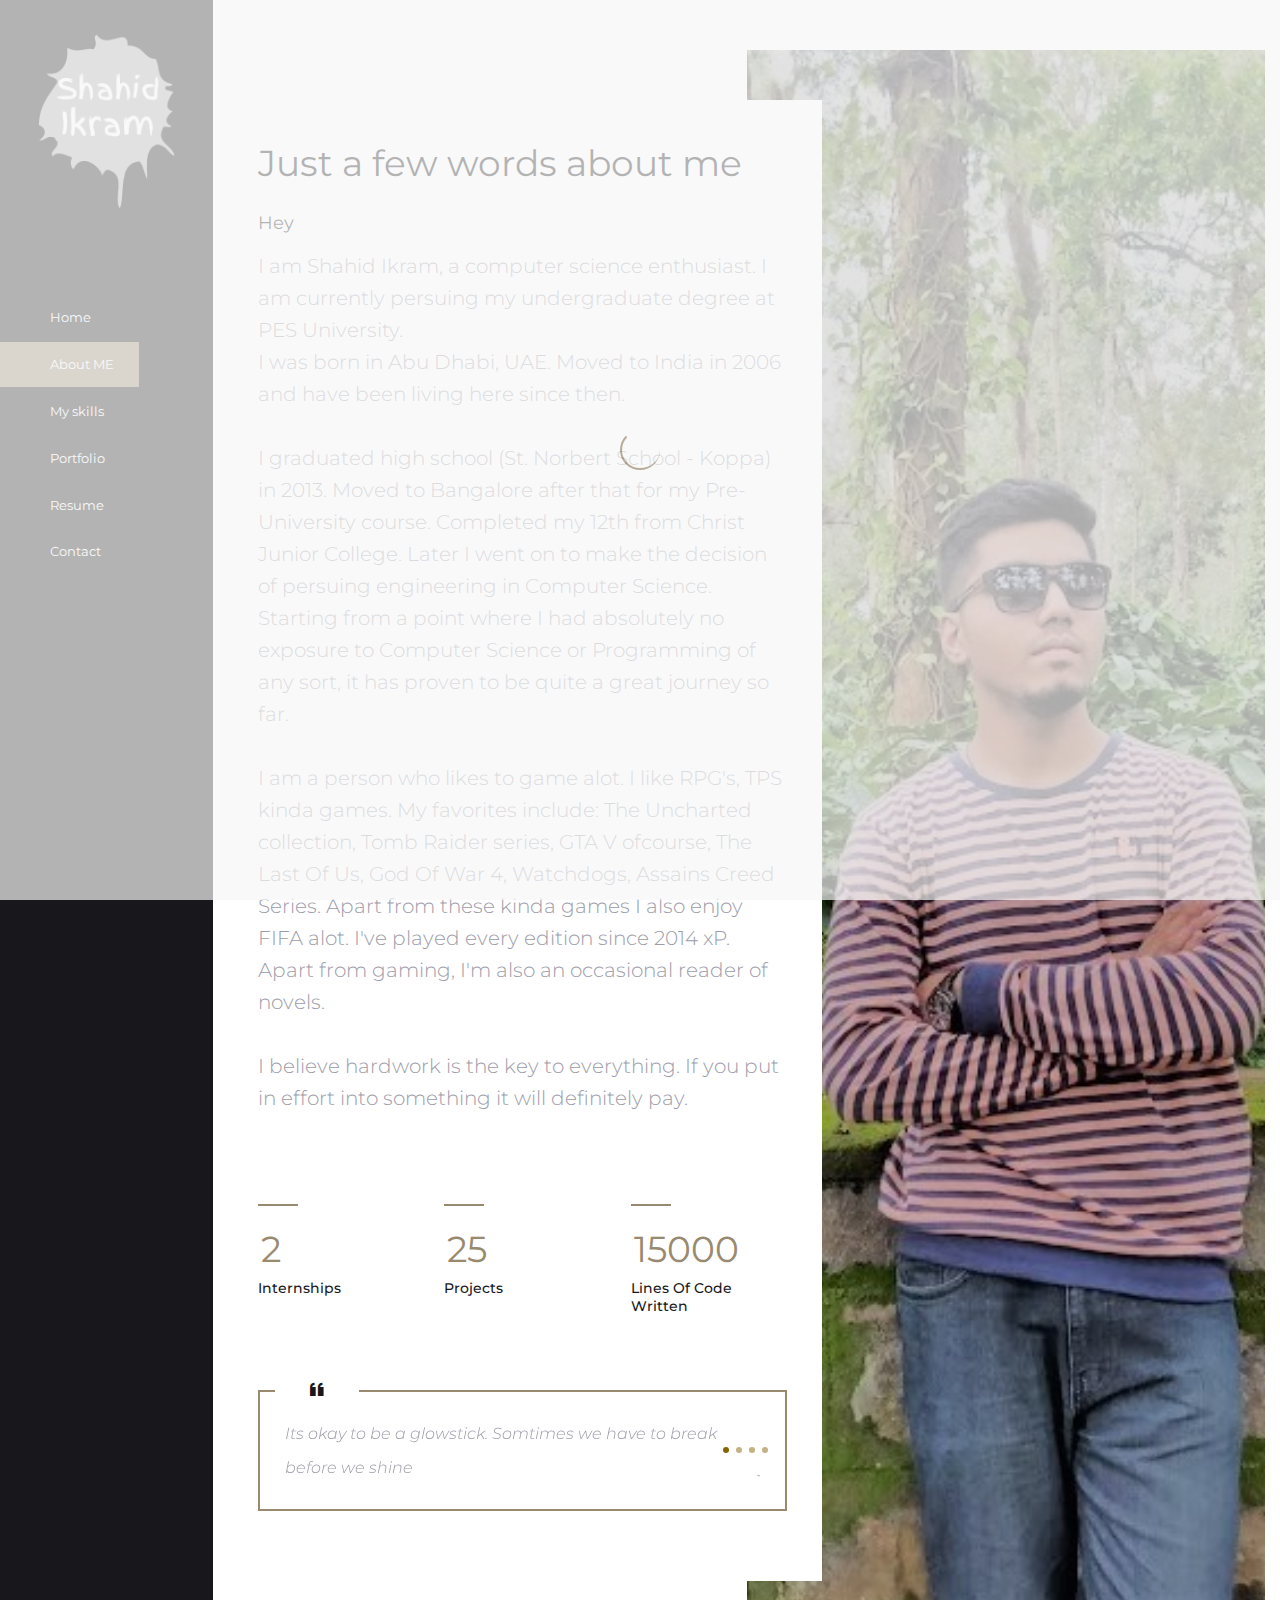
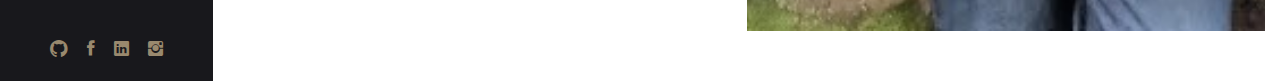
==== about.html @ 537a80cb "First Commit" ====
<!DOCTYPE html>
<html lang="en">
<head>
    <!-- ========== Meta Tags ========== -->
    <meta charset="UTF-8">
    <meta name="description" content="Cocoon -Portfolio">
    <meta name="keywords" content="Cocoon , Portfolio">
    <meta name="author" content="Pharaohlab">
    <meta name="viewport" content="width=device-width, initial-scale=1, maximum-scale=1">
    <!-- ========== Title ========== -->
    <title>Shahid Ikram</title>
    <!-- ========== Favicon Ico ========== -->
    <!--<link rel="icon" href="fav.ico">-->
    <!-- ========== STYLESHEETS ========== -->
    <!-- Bootstrap CSS -->
    <link href="assets/css/bootstrap.min.css" rel="stylesheet">
    <!-- Fonts Icon CSS -->
    <link href="assets/css/font-awesome.min.css" rel="stylesheet">
    <link href="assets/css/et-line.css" rel="stylesheet">
    <link href="assets/css/ionicons.min.css" rel="stylesheet">
    <!-- Carousel CSS -->
    <link href="assets/css/slick.css" rel="stylesheet">
    <!-- Magnific-popup -->
    <link rel="stylesheet" href="assets/css/magnific-popup.css">
    <!-- Animate CSS -->
    <link rel="stylesheet" href="assets/css/animate.min.css">
    <!-- Custom styles for this template -->
    <link href="assets/css/main.css" rel="stylesheet">
</head>
<body>
<div class="loader">
    <div class="loader-outter"></div>
    <div class="loader-inner"></div>
</div>

<div class="body-container container-fluid">
    <a class="menu-btn" href="javascript:void(0)">
        <i class="ion ion-grid"></i>
    </a>
    <div class="row justify-content-center">
        <!--=================== side menu ====================-->
        <div class="col-lg-2 col-md-3 col-12 menu_block">

            <!--logo -->
            <div class="logo_box">
                <a href="#">
                    <img src="assets/img/logo.png" alt="SI">
                </a>
            </div>
            <!--logo end-->

            <!--main menu -->
            <div class="side_menu_section">
                <ul class="menu_nav">
                    <li >
                        <a href="index.html">
                            Home
                        </a>
                    </li>
                    <li class="active">
                        <a href="about.html">
                            About ME
                        </a>
                    </li>
                    <li>
                        <a href="services.html">
                            My skills
                        </a>
                    </li>
                    <li>
                        <a href="portfolio.html">
                            Portfolio
                        </a>
                    </li>
                    <li>
                        <a href="https://drive.google.com/file/d/1z1bZYehOXMfWybAxzA38wKYSGhAapthY/view">
                            Resume
                        </a>
                    </li>
                    <li>
                        <a href="contact.html">
                            Contact
                        </a>
                    </li>
                </ul>
            </div>
            <!--main menu end -->

            <!--filter menu -->
            <!-- 
            <div class="side_menu_section">
                <h4 class="side_title">filter by:</h4>
                <ul  id="filtr-container"  class="filter_nav">
                    <li  data-filter="*" class="active"><a href="javascript:void(0)" >all</a></li>
                    <li data-filter=".branding"> <a href="javascript:void(0)">branding</a></li>
                    <li data-filter=".design"><a href="javascript:void(0)">design</a></li>
                    <li data-filter=".photography"><a href="javascript:void(0)">photography</a></li>
                    <li data-filter=".architecture"><a href="javascript:void(0)">architecture</a></li>
                </ul>
            </div>
             -->
            <!--filter menu end -->


            
            <div class="side_menu_bottom">
                <div class="side_menu_bottom_inner">
                    <ul class="social_menu">
                        <li>
                            <a href="https://github.com/shahidikram0701"> <i class="ion ion-social-github"></i> </a>
                        </li>
                        <li>
                            <a href="https://www.facebook.com/shahid.ikram.315"> <i class="ion ion-social-facebook"></i> </a>
                        </li>
                        <li>
                            <a href="https://www.linkedin.com/in/shahid-ikram-24aa9b131/"> <i class="ion ion-social-linkedin"></i> </a>
                        </li>
                        <li>
                            <a href="https://www.instagram.com/badshah_id/?hl=en"> <i class="ion ion-social-instagram"></i> </a>
                        </li>
                    </ul>
                </div>
            </div>
            

        </div>
        <!--=================== side menu end====================-->

        <!--=================== content body ====================-->
        <div class="col-lg-10 col-md-9 col-12 body_block  align-content-center">
            <div>
                <div class="img_card">
                    <div class="row justify-content-center">
                        <div class="col-md-6 col-7 content_section">
                            <div class="content_box">
                                <div class="content_box_inner">
                                    <div>
                                        <h3>
                                            Just a few words about me
                                        </h3>
                                        <p>
                                            <h4>Hey</h4>
                                            I am Shahid Ikram, a computer science enthusiast. I am currently persuing my undergraduate degree at PES University. <br/>
                                            I was born in Abu Dhabi, UAE. Moved to India in 2006 and have been living here since then.<br/><br/>
                                            I graduated high school (St. Norbert School - Koppa) in 2013. Moved to Bangalore after that for my Pre-University course. Completed my 12th from Christ Junior College. Later I went on to make the decision of persuing engineering in Computer Science. Starting from a point where I had absolutely no exposure to Computer Science or Programming of any sort, it has proven to be quite a great journey so far. <br/><br/>
                                            I am a person who likes to game alot. I like RPG's, TPS kinda games. My favorites include: The Uncharted collection, Tomb Raider series, GTA V ofcourse, The Last Of Us, God Of War 4, Watchdogs, Assains Creed Series.
                                            Apart from these kinda games I also enjoy FIFA alot. I've played every edition since 2014 xP.<br/>
                                            Apart from gaming, I'm also an occasional reader of novels.<br/>  
                                            <br/>
                                            I believe hardwork is the key to everything. If you put in effort into something it will definitely pay. 
                                            <br/> 
                                        </p>
                                        <!--=================== counter start====================-->
                                        <div class="pt50">
                                            <div class="row justify-content-center">
                                                <div class="col-12 col-md-4">
                                                    <div class="counter_box">
                                                        <div class="divider"></div>
                                                        <span class="counter">2</span>
                                                        <h5>Internships</h5>
                                                    </div>
                                                </div>
                                                <div class="col-12 col-md-4">
                                                    <div class="counter_box">
                                                        <div class="divider"></div>
                                                        <span class="counter">25</span>
                                                        <h5>Projects</h5>
                                                    </div>
                                                </div>
                                                <div class="col-12 col-md-4">
                                                    <div class="counter_box">
                                                        <div class="divider"></div>
                                                        <span class="counter">15000</span>
                                                        <h5>Lines of code written</h5>
                                                    </div>
                                                </div>
                                            </div>
                                        </div>
                                        <!--=================== counter end====================-->
                                    </div>
                                    <!--===================testimonial start====================-->
                                    <div class="testimonial_carousel mt50">

                                        <div class="testimonial_box">
                                            <p>
                                                Its okay to be a glowstick. Somtimes we have to break before we shine
                                            </p>
                                            <!-- 
                                            <div class="testimonial_author">
                                                <img src="assets/img/user.png" alt="author">
                                                <h5>maria smith</h5>
                                                <p>project manager <span>company</span></p>
                                            </div>
                                             -->
                                        </div>

                                        <div class="testimonial_box">
                                            <p>
                                                The GREATEST pleasure in LIFE is doing what people say you CANNOT do.
                                            </p>
                                            <!-- 
                                            <div class="testimonial_author">
                                                <img src="assets/img/user.png" alt="author">
                                                <h5>maria smith</h5>
                                                <p>project manager <span>company</span></p>
                                            </div>
                                             -->
                                        </div>

                                        <div class="testimonial_box">
                                            <p>
                                                The best way to PREDICT the future is to CREATE it.
                                            </p>
                                            <!-- 
                                            <div class="testimonial_author">
                                                <img src="assets/img/user.png" alt="author">
                                                <h5>maria smith</h5>
                                                <p>project manager <span>company</span></p>
                                            </div>
                                             -->
                                        </div>

                                        <div class="testimonial_box">
                                            <p>
                                                One of the greatest challenges in life is being yourself in a world that is trying to make you like everyone else.
                                            </p>
                                            <!-- 
                                            <div class="testimonial_author">
                                                <img src="assets/img/user.png" alt="author">
                                                <h5>maria smith</h5>
                                                <p>project manager <span>company</span></p>
                                            </div>
                                            -->
                                        </div>
                                    </div>
                                    <!--===================testimonial end====================-->
                                </div>
                            </div>
                        </div>
                        <div class="col-md-6 col-5 img_section" style="background-image: url('assets/img/bg/about.jpg');"></div>
                    </div>
                </div>
            </div>
        </div>
        <!--=================== content body end ====================-->
    </div>
</div>

<!-- jquery -->
<script src="assets/js/jquery.min.js"></script>
<!-- bootstrap -->
<script src="assets/js/popper.js"></script>
<script src="assets/js/bootstrap.min.js"></script>
<script src="assets/js/waypoints.min.js"></script>
<!--slick carousel -->
<script src="assets/js/slick.min.js"></script>
<!--Portfolio Filter-->
<script src="assets/js/imgloaded.js"></script>
<script src="assets/js/isotope.js"></script>
<!-- Magnific-popup -->
<script src="assets/js/jquery.magnific-popup.min.js"></script>
<!--Counter-->
<script src="assets/js/jquery.counterup.min.js"></script>
<!-- WOW JS -->
<script src="assets/js/wow.min.js"></script>
<!-- Custom js -->
<script src="assets/js/main.js"></script>
</body>
</html>
---- assets/css/et-line.css ----
@font-face{font-family:et-line;src:url(../fonts/et-line.eot);src:url(../fonts/et-line.eot?#iefix) format('embedded-opentype'),url(../fonts/et-line.woff) format('woff'),url(../fonts/et-line.ttf) format('truetype'),url(../fonts/et-line.svg#et-line) format('svg');font-weight:400;font-style:normal}[data-icon]:before{font-family:et-line;content:attr(data-icon);speak:none;font-weight:400;font-variant:normal;text-transform:none;line-height:1;-webkit-font-smoothing:antialiased;-moz-osx-font-smoothing:grayscale;display:inline-block}.icon-adjustments,.icon-alarmclock,.icon-anchor,.icon-aperture,.icon-attachment,.icon-bargraph,.icon-basket,.icon-beaker,.icon-bike,.icon-book-open,.icon-briefcase,.icon-browser,.icon-calendar,.icon-camera,.icon-caution,.icon-chat,.icon-circle-compass,.icon-clipboard,.icon-clock,.icon-cloud,.icon-compass,.icon-desktop,.icon-dial,.icon-document,.icon-documents,.icon-download,.icon-dribbble,.icon-edit,.icon-envelope,.icon-expand,.icon-facebook,.icon-flag,.icon-focus,.icon-gears,.icon-genius,.icon-gift,.icon-global,.icon-globe,.icon-googleplus,.icon-grid,.icon-happy,.icon-hazardous,.icon-heart,.icon-hotairballoon,.icon-hourglass,.icon-key,.icon-laptop,.icon-layers,.icon-lifesaver,.icon-lightbulb,.icon-linegraph,.icon-linkedin,.icon-lock,.icon-magnifying-glass,.icon-map,.icon-map-pin,.icon-megaphone,.icon-mic,.icon-mobile,.icon-newspaper,.icon-notebook,.icon-paintbrush,.icon-paperclip,.icon-pencil,.icon-phone,.icon-picture,.icon-pictures,.icon-piechart,.icon-presentation,.icon-pricetags,.icon-printer,.icon-profile-female,.icon-profile-male,.icon-puzzle,.icon-quote,.icon-recycle,.icon-refresh,.icon-ribbon,.icon-rss,.icon-sad,.icon-scissors,.icon-scope,.icon-search,.icon-shield,.icon-speedometer,.icon-strategy,.icon-streetsign,.icon-tablet,.icon-target,.icon-telescope,.icon-toolbox,.icon-tools,.icon-tools-2,.icon-trophy,.icon-tumblr,.icon-twitter,.icon-upload,.icon-video,.icon-wallet,.icon-wine{font-family:et-line;speak:none;font-style:normal;font-weight:400;font-variant:normal;text-transform:none;line-height:1;-webkit-font-smoothing:antialiased;-moz-osx-font-smoothing:grayscale;display:inline-block}.icon-mobile:before{content:"\e000"}.icon-laptop:before{content:"\e001"}.icon-desktop:before{content:"\e002"}.icon-tablet:before{content:"\e003"}.icon-phone:before{content:"\e004"}.icon-document:before{content:"\e005"}.icon-documents:before{content:"\e006"}.icon-search:before{content:"\e007"}.icon-clipboard:before{content:"\e008"}.icon-newspaper:before{content:"\e009"}.icon-notebook:before{content:"\e00a"}.icon-book-open:before{content:"\e00b"}.icon-browser:before{content:"\e00c"}.icon-calendar:before{content:"\e00d"}.icon-presentation:before{content:"\e00e"}.icon-picture:before{content:"\e00f"}.icon-pictures:before{content:"\e010"}.icon-video:before{content:"\e011"}.icon-camera:before{content:"\e012"}.icon-printer:before{content:"\e013"}.icon-toolbox:before{content:"\e014"}.icon-briefcase:before{content:"\e015"}.icon-wallet:before{content:"\e016"}.icon-gift:before{content:"\e017"}.icon-bargraph:before{content:"\e018"}.icon-grid:before{content:"\e019"}.icon-expand:before{content:"\e01a"}.icon-focus:before{content:"\e01b"}.icon-edit:before{content:"\e01c"}.icon-adjustments:before{content:"\e01d"}.icon-ribbon:before{content:"\e01e"}.icon-hourglass:before{content:"\e01f"}.icon-lock:before{content:"\e020"}.icon-megaphone:before{content:"\e021"}.icon-shield:before{content:"\e022"}.icon-trophy:before{content:"\e023"}.icon-flag:before{content:"\e024"}.icon-map:before{content:"\e025"}.icon-puzzle:before{content:"\e026"}.icon-basket:before{content:"\e027"}.icon-envelope:before{content:"\e028"}.icon-streetsign:before{content:"\e029"}.icon-telescope:before{content:"\e02a"}.icon-gears:before{content:"\e02b"}.icon-key:before{content:"\e02c"}.icon-paperclip:before{content:"\e02d"}.icon-attachment:before{content:"\e02e"}.icon-pricetags:before{content:"\e02f"}.icon-lightbulb:before{content:"\e030"}.icon-layers:before{content:"\e031"}.icon-pencil:before{content:"\e032"}.icon-tools:before{content:"\e033"}.icon-tools-2:before{content:"\e034"}.icon-scissors:before{content:"\e035"}.icon-paintbrush:before{content:"\e036"}.icon-magnifying-glass:before{content:"\e037"}.icon-circle-compass:before{content:"\e038"}.icon-linegraph:before{content:"\e039"}.icon-mic:before{content:"\e03a"}.icon-strategy:before{content:"\e03b"}.icon-beaker:before{content:"\e03c"}.icon-caution:before{content:"\e03d"}.icon-recycle:before{content:"\e03e"}.icon-anchor:before{content:"\e03f"}.icon-profile-male:before{content:"\e040"}.icon-profile-female:before{content:"\e041"}.icon-bike:before{content:"\e042"}.icon-wine:before{content:"\e043"}.icon-hotairballoon:before{content:"\e044"}.icon-globe:before{content:"\e045"}.icon-genius:before{content:"\e046"}.icon-map-pin:before{content:"\e047"}.icon-dial:before{content:"\e048"}.icon-chat:before{content:"\e049"}.icon-heart:before{content:"\e04a"}.icon-cloud:before{content:"\e04b"}.icon-upload:before{content:"\e04c"}.icon-download:before{content:"\e04d"}.icon-target:before{content:"\e04e"}.icon-hazardous:before{content:"\e04f"}.icon-piechart:before{content:"\e050"}.icon-speedometer:before{content:"\e051"}.icon-global:before{content:"\e052"}.icon-compass:before{content:"\e053"}.icon-lifesaver:before{content:"\e054"}.icon-clock:before{content:"\e055"}.icon-aperture:before{content:"\e056"}.icon-quote:before{content:"\e057"}.icon-scope:before{content:"\e058"}.icon-alarmclock:before{content:"\e059"}.icon-refresh:before{content:"\e05a"}.icon-happy:before{content:"\e05b"}.icon-sad:before{content:"\e05c"}.icon-facebook:before{content:"\e05d"}.icon-twitter:before{content:"\e05e"}.icon-googleplus:before{content:"\e05f"}.icon-rss:before{content:"\e060"}.icon-tumblr:before{content:"\e061"}.icon-linkedin:before{content:"\e062"}.icon-dribbble:before{content:"\e063"}
---- assets/css/main.css ----
/*
 * Cocoon -  Portfolio html  Template
 * Build Date: december 2017
 * Author: colorlib
 * Copyright (C) 2018 colorlib
 */
/* ------------------------------------- */
/* TABLE OF CONTENTS
/* -------------------------------------
    . GENERAL
    . SIDE MENU
    . BODY SIDE GENEREL CLASSES
    . BUTTONS
    . ICON BOXES
    . PROJECTS SECTION (PORTFOLIO)
    . BLOG  SECTION
    . COUNTER SECTION
    . Testimonial SECTION
	. Contact Section
	.PROGRESSBAR
	.SINGLE POST (COMMENTS SIDEBAR TAGS LIST)
	------------------------------------- */
/*  ----------------------------------------------------
1. GENERAL
-------------------------------------------------------- */
/* ----------------IMPORT GOOGLE FONTS ------------------- */
@import url("https://fonts.googleapis.com/css?family=Montserrat:300,300i,400,500");
/* ----------------Text Fonts ------------------- */
body {
  font-size: 20px;
  line-height: 1.6;
  font-weight: 300;
  font-family: "Montserrat", sans-serif;
  color: #9c9ca9;
  font-style: normal;
  overflow-x: hidden;
}

h1, h2, h3, h4, h5, h6 {
  font-family: "Montserrat", sans-serif;
  font-weight: 400;
  color: #18181c;
  line-height: 1.3;
}

h1, .h1 {
  font-size: 42px;
  margin-bottom: 25px;
}

h2, .h2 {
  font-size: 38px;
  margin-bottom: 25px;
}

h3, .h3 {
  font-size: 36px;
  margin-bottom: 25px;
}

h4, .h4 {
  font-size: 18px;
  margin-bottom: 15px;
}

h5, .h5 {
  font-size: 16px;
  margin-bottom: 15px;
}

h6, .h6 {
  font-size: 14px;
  margin-bottom: 10px;
}

p {
  font-size: 16px;
  font-family: "Montserrat", sans-serif;
  margin: 0 0 15px;
  line-height: 2.1;
  font-weight: 300;
  color: #9c9ca9;
}
p:last-child {
  margin-bottom: 0;
}

a {
  color: inherit;
  text-decoration: none;
  cursor: pointer;
  font-size: 13px;
  font-weight: 400;
  -webkit-transition: all 0.4s ease-in-out;
  transition: all 0.4s ease-in-out;
}

a:hover,
a:focus,
a:active {
  text-decoration: none;
  outline: none;
  color: #9c9ca9;
  -webkit-transition: all 0.4s ease-in-out;
  transition: all 0.4s ease-in-out;
}

ul.nosyely_list {
  padding: 0;
  margin: 0;
  list-style: none;
}

.section_title {
  position: relative;
  margin-bottom: 25px;
}
.section_title h4 {
  text-transform: capitalize;
  font-weight: 500;
}
.section_title h4:after {
  height: 2px;
  width: 30px;
  content: "";
  background-color: #99896e;
  position: absolute;
  left: 2px;
  bottom: -10px;
}

blockquote {
  padding: 75px 25px 25px;
  font-size: 20px;
  text-align: center;
  margin: 25px 50px;
}
blockquote:before {
  content: open-quote;
  display: block;
  font-size: 134px;
  font-family: Georgia, Verdana, Roboto, serif;
  line-height: 0.2;
  padding: 0;
  opacity: 0.2;
  font-weight: 600;
  margin: 0;
}
blockquote p {
  font-size: 18px;
  text-transform: capitalize;
  font-weight: 400;
  font-style: italic;
}

.text-muted {
  color: #868e96 !important;
  font-size: 14px;
  line-height: 2.1;
}

strong {
  font-weight: 700;
}

.text-xs {
  font-size: 11px;
}

.text-xl {
  font-size: 48px;
  font-weight: 600;
  letter-spacing: 1px;
}

.uppercase {
  text-transform: uppercase;
}

.capitalize {
  text-transform: capitalize;
}

img {
  max-width: 100%;
}

@media (max-width: 768px) {
  h1, .h1 {
    font-size: 28px;
    line-height: 40px;
    margin-bottom: 15px;
    font-weight: 700;
  }

  h2, .h2 {
    font-size: 24px;
    line-height: 40px;
    margin-bottom: 15px;
  }

  h3, .h3 {
    font-size: 20px;
    line-height: 30px;
    margin-bottom: 15px;
  }

  h4, .h4 {
    font-size: 16px;
    line-height: 30px;
    margin-bottom: 10px;
  }

  h5, .h5 {
    font-size: 14px;
    line-height: 25px;
    margin-bottom: 10px;
  }

  h6, .h6 {
    font-size: 12px;
    line-height: 25px;
    margin-bottom: 5px;
  }

  .hide-md {
    display: none !important;
  }
}
/* ----------------Responsive Align ------------------- */
@media all and (max-width: 767px) {
  .text-center-xs {
    text-align: center;
  }

  .text-left-xs {
    text-align: left;
  }

  .text-right-xs {
    text-align: right;
  }
}
.loader {
  position: fixed;
  top: 0;
  bottom: 0;
  width: 100%;
  background-color: #f7f7f7;
  z-index: 999999;
}
.loader .loader-inner {
  position: absolute;
  border: 2px solid #99896e;
  border-radius: 50%;
  width: 40px;
  height: 40px;
  left: calc(50% - 20px);
  top: calc(50% - 20px);
  border-right: 0;
  border-top-color: transparent;
  -webkit-animation: loader-inner 1s cubic-bezier(0.42, 0.61, 0.58, 0.41) infinite;
  animation: loader-inner 1s cubic-bezier(0.42, 0.61, 0.58, 0.41) infinite;
}

@-webkit-keyframes loader-outter {
  0% {
    -webkit-transform: rotate(0deg);
    transform: rotate(0deg);
  }
  100% {
    -webkit-transform: rotate(360deg);
    transform: rotate(360deg);
  }
}
@keyframes loader-outter {
  0% {
    -webkit-transform: rotate(0deg);
    transform: rotate(0deg);
  }
  100% {
    -webkit-transform: rotate(360deg);
    transform: rotate(360deg);
  }
}
@-webkit-keyframes loader-inner {
  0% {
    -webkit-transform: rotate(0deg);
    transform: rotate(0deg);
  }
  100% {
    -webkit-transform: rotate(-360deg);
    transform: rotate(-360deg);
  }
}
@keyframes loader-inner {
  0% {
    -webkit-transform: rotate(0deg);
    transform: rotate(0deg);
  }
  100% {
    -webkit-transform: rotate(-360deg);
    transform: rotate(-360deg);
  }
}
/* ----------------colors------------------- */
.color-gray {
  color: #f4f8fc !important;
}

.color-dark-gray {
  color: #9c9ca9 !important;
}

.color-dark {
  color: #333333 !important;
}

.color-black {
  color: #18181c !important;
}

.color-light {
  color: #ffffff !important;
}

.color-green {
  color: #6cc47f !important;
}

.color-blue {
  color: #0652fd !important;
}

.color-red {
  color: #f97794 !important;
}

.color-orange {
  color: #f79257 !important;
}

.color-yellow {
  color: #ffbf00 !important;
}

.color-purple {
  color: #926cc4 !important;
}

.bg-grad-purple {
  background: #8C66CA;
  background: linear-gradient(135deg, #E25574 0%, #8C66CA 100%);
}

.bg-macaroni {
  background: -webkit-gradient(linear, left top, right top, from(#ff5f6d), to(#ffc371));
  background: linear-gradient(90deg, #ff5f6d 0%, #ffc371 100%);
}

.bg-light {
  background-color: #ffffff !important;
}

.bg-gray {
  background-color: #f4f8fc !important;
}

.bg-black {
  background-color: #18181c !important;
}

.bg-blue {
  background-color: #0652fd !important;
}

.bg-purple {
  background-color: #926cc4 !important;
}

/* --------------PADDING STYLE-------------- */
.p0 {
  padding: 0 !important;
}

.p5 {
  padding: 5px !important;
}

.p10 {
  padding: 10px !important;
}

.p15 {
  padding: 15px !important;
}

.p20 {
  padding: 20px !important;
}

.p25 {
  padding: 25px !important;
}

.p30 {
  padding: 30px !important;
}

.p35 {
  padding: 35px !important;
}

.p40 {
  padding: 40px !important;
}

.p45 {
  padding: 45px !important;
}

.p50 {
  padding: 50px !important;
}

.p55 {
  padding: 55px !important;
}

.p60 {
  padding: 60px !important;
}

.p65 {
  padding: 65px !important;
}

.p70 {
  padding: 70px !important;
}

.p75 {
  padding: 75px !important;
}

.p80 {
  padding: 80px !important;
}

.p85 {
  padding: 85px !important;
}

.p90 {
  padding: 90px !important;
}

.p95 {
  padding: 95px !important;
}

.p100 {
  padding: 100px !important;
}

.pt0 {
  padding-top: 0 !important;
}

.pt5 {
  padding-top: 5px !important;
}

.pt10 {
  padding-top: 10px !important;
}

.pt15 {
  padding-top: 15px !important;
}

.pt20 {
  padding-top: 20px !important;
}

.pt25 {
  padding-top: 25px !important;
}

.pt30 {
  padding-top: 30px !important;
}

.pt35 {
  padding-top: 35px !important;
}

.pt40 {
  padding-top: 40px !important;
}

.pt45 {
  padding-top: 45px !important;
}

.pt50 {
  padding-top: 50px !important;
}

.pt55 {
  padding-top: 55px !important;
}

.pt60 {
  padding-top: 60px !important;
}

.pt65 {
  padding-top: 65px !important;
}

.pt70 {
  padding-top: 70px !important;
}

.pt75 {
  padding-top: 75px !important;
}

.pt80 {
  padding-top: 80px !important;
}

.pt85 {
  padding-top: 85px !important;
}

.pt90 {
  padding-top: 90px !important;
}

.pt95 {
  padding-top: 95px !important;
}

.pt100 {
  padding-top: 100px !important;
}

.pt120 {
  padding-top: 120px !important;
}

.pt200 {
  padding-top: 200px !important;
}

.pr0 {
  padding-right: 0 !important;
}

.pr5 {
  padding-right: 5px !important;
}

.pr10 {
  padding-right: 10px !important;
}

.pr15 {
  padding-right: 15px !important;
}

.pr20 {
  padding-right: 20px !important;
}

.pr25 {
  padding-right: 25px !important;
}

.pr30 {
  padding-right: 30px !important;
}

.pr35 {
  padding-right: 35px !important;
}

.pr40 {
  padding-right: 40px !important;
}

.pr45 {
  padding-right: 45px !important;
}

.pr50 {
  padding-right: 50px !important;
}

.pr55 {
  padding-right: 55px !important;
}

.pr60 {
  padding-right: 60px !important;
}

.pr65 {
  padding-right: 65px !important;
}

.pr70 {
  padding-right: 70px !important;
}

.pr75 {
  padding-right: 75px !important;
}

.pr80 {
  padding-right: 80px !important;
}

.pr85 {
  padding-right: 85px !important;
}

.pr90 {
  padding-right: 90px !important;
}

.pr95 {
  padding-right: 95px !important;
}

.pr100 {
  padding-right: 100px !important;
}

.pb0 {
  padding-bottom: 0 !important;
}

.pb5 {
  padding-bottom: 5px !important;
}

.pb10 {
  padding-bottom: 10px !important;
}

.pb15 {
  padding-bottom: 15px !important;
}

.pb20 {
  padding-bottom: 20px !important;
}

.pb25 {
  padding-bottom: 25px !important;
}

.pb30 {
  padding-bottom: 30px !important;
}

.pb35 {
  padding-bottom: 35px !important;
}

.pb40 {
  padding-bottom: 40px !important;
}

.pb45 {
  padding-bottom: 45px !important;
}

.pb50 {
  padding-bottom: 50px !important;
}

.pb55 {
  padding-bottom: 55px !important;
}

.pb60 {
  padding-bottom: 60px !important;
}

.pb65 {
  padding-bottom: 65px !important;
}

.pb70 {
  padding-bottom: 70px !important;
}

.pb75 {
  padding-bottom: 75px !important;
}

.pb80 {
  padding-bottom: 80px !important;
}

.pb85 {
  padding-bottom: 85px !important;
}

.pb90 {
  padding-bottom: 90px !important;
}

.pb95 {
  padding-bottom: 95px !important;
}

.pb100 {
  padding-bottom: 100px !important;
}

.pb120 {
  padding-bottom: 120px !important;
}

.pb200 {
  padding-bottom: 200px !important;
}

.pl0 {
  padding-left: 0;
}

.pl5 {
  padding-left: 5px;
}

.pl10 {
  padding-left: 10px;
}

.pl15 {
  padding-left: 15px;
}

.pl20 {
  padding-left: 20px;
}

.pl25 {
  padding-left: 25px;
}

.pl30 {
  padding-left: 30px;
}

.pl35 {
  padding-left: 35px;
}

.pl40 {
  padding-left: 40px;
}

.pl45 {
  padding-left: 45px;
}

.pl50 {
  padding-left: 50px;
}

.pl55 {
  padding-left: 55px;
}

.pl60 {
  padding-left: 60px;
}

.pl65 {
  padding-left: 65px;
}

.pl70 {
  padding-left: 70px;
}

.pl75 {
  padding-left: 75px;
}

.pl80 {
  padding-left: 80px;
}

.pl85 {
  padding-left: 85px;
}

.pl90 {
  padding-left: 90px;
}

.pl95 {
  padding-left: 95px;
}

.pl100 {
  padding-left: 100px;
}

/*  -----------------MARGIN STYLE----------------------- */
.m0 {
  margin: 0;
}

.m5 {
  margin: 5px;
}

.m10 {
  margin: 10px;
}

.m15 {
  margin: 15px;
}

.m20 {
  margin: 20px;
}

.m25 {
  margin: 25px;
}

.m30 {
  margin: 30px;
}

.m35 {
  margin: 35px;
}

.m40 {
  margin: 40px;
}

.m45 {
  margin: 45px;
}

.m50 {
  margin: 50px;
}

.m55 {
  margin: 55px;
}

.m60 {
  margin: 60px;
}

.m65 {
  margin: 65px;
}

.m70 {
  margin: 70px;
}

.m75 {
  margin: 75px;
}

.m80 {
  margin: 80px;
}

.m85 {
  margin: 85px;
}

.m90 {
  margin: 90px;
}

.m95 {
  margin: 95px;
}

.m100 {
  margin: 100px;
}

.mt0 {
  margin-top: 0 !important;
}

.mt5 {
  margin-top: 5px !important;
}

.mt10 {
  margin-top: 10px !important;
}

.mt15 {
  margin-top: 15px !important;
}

.mt20 {
  margin-top: 20px !important;
}

.mt25 {
  margin-top: 25px !important;
}

.mt30 {
  margin-top: 30px !important;
}

.mt35 {
  margin-top: 35px !important;
}

.mt40 {
  margin-top: 40px !important;
}

.mt45 {
  margin-top: 45px !important;
}

.mt50 {
  margin-top: 50px !important;
}

.mt55 {
  margin-top: 55px !important;
}

.mt60 {
  margin-top: 60px !important;
}

.mt65 {
  margin-top: 65px !important;
}

.mt70 {
  margin-top: 70px !important;
}

.mt75 {
  margin-top: 75px !important;
}

.mt80 {
  margin-top: 80px !important;
}

.mt85 {
  margin-top: 85px !important;
}

.mt90 {
  margin-top: 90px !important;
}

.mt95 {
  margin-top: 95px !important;
}

.mt100 {
  margin-top: 100px !important;
}

.mt110 {
  margin-top: 110px !important;
}

.mt120 {
  margin-top: 120px !important;
}

.mt-75 {
  margin-top: -75px !important;
}

.mr0 {
  margin-right: 0 !important;
}

.mr5 {
  margin-right: 5px !important;
}

.mr10 {
  margin-right: 10px !important;
}

.mr15 {
  margin-right: 15px !important;
}

.mr20 {
  margin-right: 20px !important;
}

.mr25 {
  margin-right: 25px !important;
}

.mr30 {
  margin-right: 30px !important;
}

.mr35 {
  margin-right: 35px !important;
}

.mr40 {
  margin-right: 40px !important;
}

.mr45 {
  margin-right: 45px !important;
}

.mr50 {
  margin-right: 50px !important;
}

.mr55 {
  margin-right: 55px !important;
}

.mr60 {
  margin-right: 60px !important;
}

.mr65 {
  margin-right: 65px !important;
}

.mr70 {
  margin-right: 70px !important;
}

.mr75 {
  margin-right: 75px !important;
}

.mr80 {
  margin-right: 80px !important;
}

.mr85 {
  margin-right: 85px !important;
}

.mr90 {
  margin-right: 90px !important;
}

.mr95 {
  margin-right: 95px !important;
}

.mr100 {
  margin-right: 100px !important;
}

.mb0 {
  margin-bottom: 0 !important;
}

.mb5 {
  margin-bottom: 5px !important;
}

.mb10 {
  margin-bottom: 10px !important;
}

.mb15 {
  margin-bottom: 15px !important;
}

.mb20 {
  margin-bottom: 20px !important;
}

.mb25 {
  margin-bottom: 25px !important;
}

.mb30 {
  margin-bottom: 30px !important;
}

.mb35 {
  margin-bottom: 35px !important;
}

.mb40 {
  margin-bottom: 40px !important;
}

.mb45 {
  margin-bottom: 45px !important;
}

.mb50 {
  margin-bottom: 50px !important;
}

.mb55 {
  margin-bottom: 55px !important;
}

.mb60 {
  margin-bottom: 60px !important;
}

.mb65 {
  margin-bottom: 65px !important;
}

.mb70 {
  margin-bottom: 70px !important;
}

.mb75 {
  margin-bottom: 75px !important;
}

.mb80 {
  margin-bottom: 80px !important;
}

.mb85 {
  margin-bottom: 85px !important;
}

.mb90 {
  margin-bottom: 90px !important;
}

.mb95 {
  margin-bottom: 95px !important;
}

.mb100 {
  margin-bottom: 100px !important;
}

.ml0 {
  margin-left: 0 !important;
}

.ml5 {
  margin-left: 5px !important;
}

.ml10 {
  margin-left: 10px !important;
}

.ml15 {
  margin-left: 15px !important;
}

.ml20 {
  margin-left: 20px !important;
}

.ml25 {
  margin-left: 25px !important;
}

.ml30 {
  margin-left: 30px !important;
}

.ml35 {
  margin-left: 35px !important;
}

.ml40 {
  margin-left: 40px !important;
}

.ml45 {
  margin-left: 45px !important;
}

.ml50 {
  margin-left: 50px !important;
}

.ml55 {
  margin-left: 55px !important;
}

.ml60 {
  margin-left: 60px !important;
}

.ml65 {
  margin-left: 65px !important;
}

.ml70 {
  margin-left: 70px !important;
}

.ml75 {
  margin-left: 75px !important;
}

.ml80 {
  margin-left: 80px !important;
}

.ml85 {
  margin-left: 85px !important;
}

.ml90 {
  margin-left: 90px !important;
}

.ml95 {
  margin-left: 95px !important;
}

.ml100 {
  margin-left: 100px !important;
}

/*  --------------MARGIN STYLE MINUS----------------------------- */
.mt-5 {
  margin-top: -5px;
}

.mt-10 {
  margin-top: -10px;
}

.mt-15 {
  margin-top: -15px;
}

.mt-20 {
  margin-top: -20px;
}

.mt-25 {
  margin-top: -25px;
}

.mt-30 {
  margin-top: -30px;
}

.mt-35 {
  margin-top: -35px;
}

.mt-40 {
  margin-top: -40px;
}

.mt-45 {
  margin-top: -45px;
}

.mt-50 {
  margin-top: -50px;
}

.mt-55 {
  margin-top: -55px;
}

.mt-60 {
  margin-top: -60px;
}

.mt-65 {
  margin-top: -65px;
}

.mt-70 {
  margin-top: -70px;
}

.mt-75 {
  margin-top: -75px;
}

.mt-80 {
  margin-top: -80px;
}

.mt-85 {
  margin-top: -85px;
}

.mt-90 {
  margin-top: -90px;
}

.mt-95 {
  margin-top: -95px;
}

.mt-100 {
  margin-top: -100px;
}

.mt-110 {
  margin-top: -110px;
}

.mt-120 {
  margin-top: -120px;
}

.mt-130 {
  margin-top: -130px;
}

.mt-140 {
  margin-top: -140px;
}

.mt-150 {
  margin-top: -150px;
}

.ml-5 {
  margin-left: -5px;
}

.ml-10 {
  margin-left: -10px;
}

.ml-15 {
  margin-left: -15px;
}

.ml-20 {
  margin-left: -20px;
}

.ml-25 {
  margin-left: -25px;
}

.ml-30 {
  margin-left: -30px;
}

.ml-35 {
  margin-left: -35px;
}

.ml-40 {
  margin-left: -40px;
}

.ml-45 {
  margin-left: -45px;
}

.ml-50 {
  margin-left: -50px;
}

.ml-55 {
  margin-left: -55px;
}

.ml-60 {
  margin-left: -60px;
}

.ml-65 {
  margin-left: -65px;
}

.ml-70 {
  margin-left: -70px;
}

.ml-75 {
  margin-left: -75px;
}

.ml-80 {
  margin-left: -80px;
}

.ml-85 {
  margin-left: -85px;
}

.ml-90 {
  margin-left: -90px;
}

.ml-95 {
  margin-left: -95px;
}

.ml-100 {
  margin-left: -100px;
}

.ml-110 {
  margin-left: -110px;
}

.ml-120 {
  margin-left: -120px;
}

.ml-130 {
  margin-left: -130px;
}

.ml-140 {
  margin-left: -140px;
}

.ml-150 {
  margin-left: -150px;
}

.mb-5 {
  margin-bottom: -5px;
}

.mb-10 {
  margin-bottom: -10px;
}

.mb-15 {
  margin-bottom: -15px;
}

.mb-20 {
  margin-bottom: -20px;
}

.mb-25 {
  margin-bottom: -25px;
}

.mb-30 {
  margin-bottom: -30px;
}

.mb-35 {
  margin-bottom: -35px;
}

.mb-40 {
  margin-bottom: -40px;
}

.mb-45 {
  margin-bottom: -45px;
}

.mb-50 {
  margin-bottom: -50px;
}

.mb-55 {
  margin-bottom: -55px;
}

.mb-60 {
  margin-bottom: -60px;
}

.mb-65 {
  margin-bottom: -65px;
}

.mb-70 {
  margin-bottom: -70px;
}

.mb-75 {
  margin-bottom: -75px;
}

.mb-80 {
  margin-bottom: -80px;
}

.mb-85 {
  margin-bottom: -85px;
}

.mb-90 {
  margin-bottom: -90px;
}

.mb-95 {
  margin-bottom: -95px;
}

.mb-100 {
  margin-bottom: -100px;
}

.mb-110 {
  margin-bottom: -110px;
}

.mb-120 {
  margin-bottom: -120px;
}

.mb-130 {
  margin-bottom: -130px;
}

.mb-140 {
  margin-bottom: -140px;
}

.mb-150 {
  margin-bottom: -150px;
}

/*  ----------------------------------------------------
2. HEADER
-------------------------------------------------------- */
.body-container {
  position: relative;
}

.menu-btn {
  font-size: 36px;
  text-align: center;
  position: fixed;
  right: 30px;
  display: none;
  opacity: 0;
  bottom: 30px;
  padding: 3px 0;
  background-color: #fff;
  z-index: 9999;
  width: 60px;
  color: #99896e;
  height: 60px;
  border-radius: 50px;
  -webkit-box-shadow: 0 0 42px rgba(0, 0, 0, 0.1);
          box-shadow: 0 0 42px rgba(0, 0, 0, 0.1);
}
.menu-btn:hover {
  -webkit-box-shadow: 0 0 2px rgba(0, 0, 0, 0.09);
          box-shadow: 0 0 2px rgba(0, 0, 0, 0.09);
  color: #18181c;
}

.menu_block {
  background-color: #18181c;
  min-height: 100vh;
  padding: 0;
}
.menu_block .logo_box {
  text-align: center;
  padding: 25px 10px;
}
.menu_block .side_menu_section {
  margin-top: 50px;
}
.menu_block .side_title {
  padding-left: 50px;
  color: #99896e;
  text-transform: capitalize;
  font-size: 15px;
  margin-bottom: 25px;
  font-weight: 500;
}
.menu_block .side_menu_bottom {
  min-height: 300px;
}
.menu_block .side_menu_bottom .side_menu_bottom_inner {
  position: absolute;
  left: 0;
  right: 0;
  bottom: 0;
}
.menu_block .copy_right {
  padding: 25px;
  color: #99896e;
  margin-top: 50px;
}
.menu_block .copy_right p {
  color: #99896e;
  font-size: 12px;
  text-align: center;
  font-weight: 500;
}

.menu_nav {
  width: 100%;
  padding: 0;
  list-style: none;
  margin-left: 0;
}
.menu_nav li {
  width: 100%;
  display: inline-block;
  padding: 0;
  margin-top: 2px;
}
.menu_nav li a {
  display: inline-block;
  padding: 12px 25px 12px 50px;
  background-color: transparent;
  color: #ffffff;
}
.menu_nav li a:hover {
  background-color: #99896e;
}
.menu_nav li a:focus {
  background-color: #99896e;
}
.menu_nav li.active a {
  background-color: #99896e;
  color: #ffffff;
}
.menu_nav .sub-menu {
  position: absolute;
  right: 0;
  left: 100%;
  z-index: 999999;
  background-color: #99896e;
  padding: 10px;
  display: inline-block;
  min-width: 200px;
}
.menu_nav .sub-menu li a {
  text-align: left;
  padding: 10px 25px;
  text-transform: capitalize;
  background-color: transparent;
}
.menu_nav .sub-menu li a:hover {
  color: #dddddd;
}

.filter_nav {
  padding: 0;
  margin: 0;
  list-style: none;
}
.filter_nav li {
  padding: 0;
  margin-top: 2px;
}
.filter_nav li a {
  display: inline-block;
  padding: 8px 15px 8px 50px;
  text-transform: capitalize;
  color: #ffffff;
}
.filter_nav li a:hover {
  background-color: #99896e;
  color: #ffffff;
}
.filter_nav li.active a {
  background-color: #99896e;
  color: #ffffff;
}

.social_menu {
  margin-top: 100px;
  text-align: center;
  padding: 0;
  list-style: none;
}
.social_menu li {
  display: inline-block;
}
.social_menu li a {
  padding: 7px;
  font-size: 20px;
  color: #99896e;
}
.social_menu li a:hover {
  color: #ffffff;
}

@media (max-width: 768px) {
  .menu-btn {
    opacity: 1;
    display: block;
  }

  .menu_block {
    min-height: 100%;
    padding: 0;
    max-width: 250px;
    left: 0;
    position: fixed;
    top: 0;
    bottom: 0;
    overflow-x: hidden;
    overflow-y: scroll;
    z-index: 999999;
    margin-left: -250px;
    -webkit-transition: all 0.4s ease-in-out;
    transition: all 0.4s ease-in-out;
  }
  .menu_block .side_menu_bottom {
    position: relative;
  }

  .sidebar_closed .menu_block {
    margin-left: 0;
    -webkit-transition: all 0.4s ease-in-out;
    transition: all 0.4s ease-in-out;
  }
}
/*  ----------------------------------------------------
3 body
-------------------------------------------------------- */
.body_block {
  background-color: #ffffff;
  padding: 50px 30px;
}

.img_card {
  position: relative;
}
.img_card .content_section {
  background-color: #ffffff;
  position: relative;
  padding: 50px 0;
}
.img_card .content_section .content_box {
  position: relative;
  left: 0;
  right: 0;
  margin-right: -75px;
  z-index: 999;
  top: 0;
  width: auto;
  bottom: 0;
  padding: 15px;
  min-height: 500px;
  background-color: #ffffff;
}
.img_card .content_section .content_box .content_box_inner {
  padding: 25px 20px 25px 15px;
}
.img_card .img_section {
  background-size: cover;
  background-position: center center;
  background-repeat: no-repeat;
}

/*  ----------------------------------------------------
4 buttons
-------------------------------------------------------- */
.btn {
  font-size: 13px;
  line-height: 1.7;
  text-transform: capitalize;
  color: #fff;
  font-weight: 400;
  padding: 15px 50px;
  border-radius: 0;
  outline: 0 !important;
  border: none;
  cursor: pointer;
  letter-spacing: 1px;
  background-color: #18181c;
  -webkit-transition: all 300ms ease-in-out;
  transition: all 300ms ease-in-out;
}
.btn:hover {
  color: #18181c;
  background-color: #fff;
  -webkit-transition: all 300ms ease-in-out;
  transition: all 300ms ease-in-out;
}
.btn:focus {
  outline: 0 !important;
  -webkit-box-shadow: 0 0 0 rgba(0, 0, 0, 0);
          box-shadow: 0 0 0 rgba(0, 0, 0, 0);
}

.btn-sm {
  padding: 10px 20px;
}

.btn-lg {
  padding: 18px 50px;
}

.btn_center {
  margin: 0 auto;
  display: block;
}

.btn.btn-shadow {
  -webkit-box-shadow: 3px 4px 5px 0 rgba(0, 0, 0, 0.09);
  box-shadow: 3px 4px 5px 0 rgba(0, 0, 0, 0.09);
}
.btn.btn-shadow:hover {
  -webkit-box-shadow: 1px 1px 1px 0 rgba(0, 0, 0, 0.09);
  box-shadow: 1px 1px 1px 0 rgba(0, 0, 0, 0.09);
}

.btn-rounded {
  border-radius: 50px;
}

.btn-primary {
  background-color: #99896e;
  border: solid 1px #99896e;
  color: #ffffff;
  -webkit-transition: all 300ms ease-in-out;
  transition: all 300ms ease-in-out;
}
.btn-primary:hover {
  background-color: #18181c;
  color: #ffffff;
  border: solid 1px #18181c;
  -webkit-transition: all 300ms ease-in-out;
  transition: all 300ms ease-in-out;
}

.btn-primary-outline {
  background-color: transparent;
  border: solid 1px #99896e;
  color: #99896e;
  -webkit-transition: all 300ms ease-in-out;
  transition: all 300ms ease-in-out;
}
.btn-primary-outline:hover {
  background-color: #99896e;
  color: #ffffff;
  -webkit-transition: all 300ms ease-in-out;
  transition: all 300ms ease-in-out;
}

.btn-light {
  background-color: #ffffff;
  border: solid 1px #ffffff;
  color: #18181c;
  -webkit-transition: all 300ms ease-in-out;
  transition: all 300ms ease-in-out;
}
.btn-light:hover {
  color: #ffffff;
  border: solid 1px #18181c;
  background-color: #18181c;
  -webkit-transition: all 300ms ease-in-out;
  transition: all 300ms ease-in-out;
}

.btn-dark {
  background-color: #333333;
  border: solid 1px #18181c;
  color: #ffffff;
  -webkit-transition: all 300ms ease-in-out;
  transition: all 300ms ease-in-out;
}
.btn-dark:hover {
  color: #18181c;
  border: solid 1px #ffffff;
  background-color: #ffffff;
  -webkit-transition: all 300ms ease-in-out;
  transition: all 300ms ease-in-out;
}

/*  ----------------------------------------------------
5 icon boxes
-------------------------------------------------------- */
.icon-lg {
  font-size: 64px !important;
}

.icon-md {
  font-size: 32px !important;
}

.icon-sm {
  font-size: 16px !important;
}

.icon_box_one {
  padding: 10px 0;
  margin: 25px 0;
  cursor: pointer;
  -webkit-transition: all 0.3s ease-in-out;
  transition: all 0.3s ease-in-out;
}
.icon_box_one i {
  font-size: 56px;
  color: #99896e;
  vertical-align: middle;
  margin: 0 auto;
  border-radius: 4px;
  display: block;
}
.icon_box_one .content {
  margin-top: 20px;
}
.icon_box_one .content h5 {
  color: #333333;
  font-size: 16px;
  margin-bottom: 5px;
  text-transform: capitalize;
}

.img_box_one {
  padding: 5px;
  background-color: #ffffff;
  margin-top: 30px;
  margin-bottom: 30px;
  -webkit-transition: all ease-in-out 0.4s;
  transition: all ease-in-out 0.4s;
}
.img_box_one img {
  max-width: 64px;
  margin-bottom: 25px;
}
.img_box_one h5 {
  text-transform: capitalize;
  font-size: 22px;
}

.img_box_two {
  display: inline-block;
  padding-left: 55px;
  position: relative;
  margin-top: 25px;
  -webkit-transition: all ease-in-out 0.4s;
  transition: all ease-in-out 0.4s;
}
.img_box_two img {
  max-width: 40px;
  position: absolute;
  left: 0;
}
.img_box_two h5 {
  color: #333333;
  text-transform: capitalize;
  font-size: 16px;
}
.img_box_two p {
  color: #9c9ca9;
  font-size: 14px;
  font-weight: 400;
}

/*  ----------------------------------------------------
6 portfolio
-------------------------------------------------------- */
.project_box_one {
  position: relative;
  overflow: hidden;
  margin: 0 auto;
  cursor: crosshair;
  -webkit-transition: all ease-in-out 0.4s;
  transition: all ease-in-out 0.4s;
}
.project_box_one img {
  display: block;
  width: 100%;
  height: 100%;
  -webkit-transition: all ease-in-out 0.4s;
  transition: all ease-in-out 0.4s;
}
.project_box_one .product_info {
  position: absolute;
  top: 0;
  bottom: 0;
  width: 100%;
  height: 100%;
  padding: 30px 40px;
  background-color: rgba(0, 0, 0, 0.7);
  -webkit-transition: all ease-in-out 0.4s;
  transition: all ease-in-out 0.4s;
  opacity: 0;
}
.project_box_one .product_info .product_info_text {
  display: table;
  table-layout: fixed;
  height: 100%;
  width: 100%;
  position: relative;
}
.project_box_one .product_info .product_info_text .product_info_text_inner {
  display: table-cell;
  vertical-align: middle;
  text-align: center;
}
.project_box_one .product_info .product_info_text .product_info_text_inner h4 {
  color: #ffffff;
  font-size: 14px;
  text-transform: capitalize;
  -webkit-transform: translateY(10px);
  transform: translateY(10px);
  -webkit-transition: all ease-in-out 0.4s;
  transition: all ease-in-out 0.4s;
  opacity: 0;
  margin-bottom: 5px;
}
.project_box_one .product_info .product_info_text .product_info_text_inner i {
  color: #ffffff;
  font-size: 20px;
  margin-bottom: 15px;
  -webkit-transform: translateY(-10px);
  transform: translateY(-10px);
  -webkit-transition: all ease-in-out 0.4s;
  transition: all ease-in-out 0.4s;
  opacity: 0;
}
.project_box_one:hover img {
  /* IE 9 */
  -webkit-transform: scale(1.1);
  /* Safari */
  transform: scale(1.1);
  /* Standard syntax */
  -webkit-transition: all ease-in-out 0.4s;
  transition: all ease-in-out 0.4s;
}
.project_box_one:hover .product_info {
  opacity: 1;
}
.project_box_one:hover .product_info .product_info_text_inner h4 {
  -webkit-transform: translateY(0);
  transform: translateY(0);
  opacity: 1;
}
.project_box_one:hover .product_info .product_info_text_inner i {
  -webkit-transform: translateY(0);
  transform: translateY(0);
  opacity: 1;
}

.mfp-title {
  text-align: left;
  line-height: 18px;
  color: #ffffff;
  word-wrap: break-word;
  padding-right: 36px;
  font-size: 14px;
  text-transform: capitalize;
}

.gutters .grid-item {
  margin-bottom: 30px;
}

/*  ----------------------------------------------------
7 counter
-------------------------------------------------------- */
.counter_box {
  text-align: left;
  margin: 25px 0;
}
.counter_box .divider {
  border: solid 1px #99896e;
  width: 40px;
  margin-bottom: 15px;
}
.counter_box .counter {
  font-size: 36px;
  color: #99896e;
  font-weight: 400;
  display: inline-block;
  padding: 0 3px;
  margin: 0;
}
.counter_box h5 {
  font-weight: 500;
  text-transform: capitalize;
  margin: 0;
  font-size: 14px;
  color: #18181c;
}

/*  ----------------------------------------------------
8 tabs
-------------------------------------------------------- */
.hosting_nav {
  margin-top: 0;
  position: relative;
  top: -60px;
}
.hosting_nav .nav-item {
  padding: 25px;
}
.hosting_nav a.nav-link {
  background-color: #ffffff;
  color: #0652fd;
  -webkit-box-shadow: 0 0 32px rgba(0, 0, 0, 0.07);
          box-shadow: 0 0 32px rgba(0, 0, 0, 0.07);
  padding: 70px 30px;
}
.hosting_nav a.nav-link img {
  max-width: 64px;
  display: block;
  text-align: center;
  margin: 0 auto;
  margin-bottom: 15px;
  color: #ffffff;
}

/*  ----------------------------------------------------
9 testimonial
-------------------------------------------------------- */
.testimonial_carousel {
  border: solid 2px #99896e;
  padding: 25px;
  position: relative;
  margin: 15px 0;
}
.testimonial_carousel p {
  font-style: italic;
}
.testimonial_carousel .testimonial_author {
  display: inline-block;
  position: relative;
  padding: 15px 60px;
}
.testimonial_carousel .testimonial_author img {
  position: absolute;
  left: 0;
  width: 50px;
  height: 50px;
}
.testimonial_carousel .testimonial_author h5 {
  font-size: 14px;
  text-transform: capitalize;
  margin: 0;
  padding: 0;
  font-weight: 500;
  color: #333333;
  padding-top: 10px;
}
.testimonial_carousel .testimonial_author p {
  margin: 0;
  padding: 0;
  font-size: 12px;
  font-style: normal;
  font-weight: 400;
  text-transform: capitalize;
}
.testimonial_carousel .testimonial_author p span {
  color: #99896e;
}
.testimonial_carousel:before {
  content: "\f347";
  font-family: "Ionicons";
  position: absolute;
  color: #18181c;
  top: -10px;
  background-color: #ffffff;
  padding: 0 35px;
  font-size: 18px;
  left: 15px;
  line-height: 0.8;
}

.testimonial_carousel .slick-dots {
  position: absolute;
  bottom: 50px;
  right: 15px;
  left: auto;
  display: block;
  width: 100%;
  padding: 0;
  margin: 0;
  list-style: none;
  text-align: right;
}
.testimonial_carousel .slick-dots li {
  position: relative;
  display: inline-block;
  width: 11px;
  height: 10px;
  margin: 0 1px;
  padding: 0;
  cursor: pointer;
}
.testimonial_carousel .slick-dots li button {
  position: relative;
  display: inline-block;
  width: 6px;
  height: 6px;
  background-color: #856404;
  border-radius: 50%;
  margin: 0 1px;
  opacity: 0.5;
  padding: 0;
  cursor: pointer;
}
.testimonial_carousel .slick-dots li button:before {
  content: "";
  opacity: 0;
}
.testimonial_carousel .slick-dots li.slick-active button {
  opacity: 1;
}

/*  ----------------------------------------------------
10 blog
-------------------------------------------------------- */
.blog_card {
  margin-bottom: 30px;
  padding: 15px;
}
.blog_card .blog_card_top {
  position: relative;
}
.blog_card .blog_card_top .blog_date {
  background-color: #ffffff;
  width: 60px;
  text-align: center;
  border: solid 1px #99896e;
  position: absolute;
  top: -15px;
  left: 15px;
  font-weight: 400;
  font-size: 30px;
  line-height: 0.7;
  padding: 15px 5px;
  word-break: break-word;
  color: #18181c;
}
.blog_card .blog_card_top .blog_date span {
  font-size: 12px;
  font-weight: 400;
  color: #9c9ca9;
}
.blog_card .blog_card_bottom {
  padding: 25px 0;
}
.blog_card .blog_card_bottom h4 {
  margin-bottom: 5px;
}
.blog_card .blog_card_bottom h4 a {
  font-size: 20px;
  margin-bottom: 15px;
  display: block;
  text-transform: capitalize;
  color: #18181c;
}
.blog_card .blog_card_bottom .meta_data {
  font-size: 13px;
  font-weight: 300;
  margin-bottom: 30px;
}
.blog_card .blog_card_bottom .meta_data span {
  padding: 0 5px;
  border-right: 1px #99896e solid;
}
.blog_card .blog_card_bottom .meta_data span:last-child {
  border-right: 0 #99896e solid;
}

.widget {
  margin-bottom: 50px;
}
.widget .widget-title {
  margin-bottom: 25px;
  font-size: 18px;
  color: #18181c;
  text-transform: capitalize;
}
.widget ul {
  padding: 0;
  list-style: none;
  margin: 0;
}

.widget_search {
  position: relative;
  width: 100%;
}
.widget_search input {
  border: 0;
  border-bottom: solid 1px #99896e;
  padding: 12px;
  width: 100%;
  outline: 0;
  font-size: 12px;
  font-style: italic;
}

.widget_categories {
  position: relative;
  width: 100%;
}
.widget_categories ul li a {
  padding: 6px 0;
  display: block;
  width: 100%;
  color: #9c9ca9;
  font-size: 14px;
  font-weight: 400;
  text-transform: capitalize;
}
.widget_categories ul li a:hover {
  color: #99896e;
}

.widget_instagram {
  position: relative;
  width: 100%;
}
.widget_instagram ul li {
  display: inline-block;
  width: 32%;
  padding: 1%;
  margin: 2px 0;
}
.widget_instagram ul li img {
  width: 100%;
}

.widget_tags {
  position: relative;
  width: 100%;
}
.widget_tags ul li {
  display: inline-block;
  margin: 7px 2px;
}
.widget_tags ul li a {
  display: block;
  padding: 10px 12px;
  background-color: #f4f8fc;
  color: #9c9ca9;
  border: solid 1px #f4f8fc;
  font-size: 12px;
  font-weight: 500;
  -webkit-transition: all ease-in-out 0.4s;
  transition: all ease-in-out 0.4s;
}
.widget_tags ul li a:hover {
  background-color: #ffffff;
  border: solid 1px #99896e;
  -webkit-transition: all ease-in-out 0.4s;
  transition: all ease-in-out 0.4s;
}

/*  ----------------------------------------------------
11 contact box
-------------------------------------------------------- */
.contact_box {
  padding: 35px;
  background-color: #ffffff;
  border-radius: 4px;
}
.contact_box label {
  color: #000;
  font-size: 13px;
  text-transform: capitalize;
}

.map {
  width: 100%;
  position: absolute;
  left: 0;
  right: 0;
  top: 0;
  bottom: 0;
}

.form-control {
  font-size: 12px;
  padding: 12px 15px;
  height: 50px;
  border-radius: 1px;
  background-color: #f2f4f8;
  border: solid 1px #f2f4f8;
  margin-bottom: 25px;
  outline: 0 !important;
  font-style: italic;
  -webkit-transition: all ease-in-out 0.4s;
  transition: all ease-in-out 0.4s;
}
.form-control:focus {
  background-color: #ffffff;
  border-color: #99896e;
  -webkit-transition: all ease-in-out 0.4s;
  transition: all ease-in-out 0.4s;
}

textarea.form-control {
  min-height: 200px;
  resize: vertical;
}

/*  ----------------------------------------------------
12 progressbar
-------------------------------------------------------- */
.single_progressbar {
  position: relative;
  margin-top: 30px;
}
.single_progressbar .progress_text {
  margin-bottom: 5px;
  color: #9c9ca9;
  font-weight: 300;
  font-size: 14px;
  text-transform: capitalize;
}
.single_progressbar .progress_text span.progress_bar {
  color: #9c9ca9;
}
.single_progressbar .progress_text .progress_num {
  position: absolute;
  left: 90%;
}
.single_progressbar .progress {
  height: 4px;
  margin-bottom: 5px;
  overflow: hidden;
  background: #99896e;
  /* The Fallback */
  background: rgba(153, 137, 110, 0.2);
  border-radius: 1px;
  -webkit-box-shadow: 0 0 0;
          box-shadow: 0 0 0;
}
.single_progressbar .progress .progress-bar {
  height: 100%;
  font-size: 16px;
  line-height: 16px;
  text-align: center;
  background-color: #99896e;
}

.accordion_card {
  border: solid 1px #99896e;
  border-radius: 0;
  margin: 15px 0;
}
.accordion_card .card-header {
  color: #ffffff;
  border-bottom: 0;
  border-radius: 0 !important;
  padding: 0;
}
.accordion_card .card-header h5 {
  margin: 0;
}
.accordion_card .card-header h5 a {
  background-color: #ffffff;
  color: #99896e;
  display: block;
  padding: 15px;
  border-bottom: solid 1px #99896e;
}
.accordion_card .card-header h5 a.collapsed {
  background-color: #99896e;
  color: #ffffff;
  border-bottom: solid 0 #99896e;
}
.accordion_card .card-body {
  font-size: 16px;
}

/* ---------------------------------
13. LOADERS SECTION
--------------------------------- */

.radial-progress{ position: relative; max-width: 180px; margin: 0 auto; }

.radial-progress .progressbar-text{ font-size: 2.2em; font-weight: 500; 
  padding-bottom: 25px!important; color: #333!important; }

.radial-progress .progressbar-text:after{ content:'%'; }

.radial-progress .progress-title{ position: absolute; top: 50%; left: 50%; width: 100%;
  letter-spacing: 0; text-align: center; color: #777; 
  -webkit-transform: translate(-50%, 15px); transform: translate(-50%, 15px); }

/* ---------------------------------
14. Row
----------------------------------*/

.row {
  display: -webkit-box;
  display: -webkit-flex;
  display: -ms-flexbox;
  display: flex;
  -webkit-flex-wrap: wrap;
      -ms-flex-wrap: wrap;
          flex-wrap: wrap;
  margin-right: -15px;
  margin-left: -15px;
}
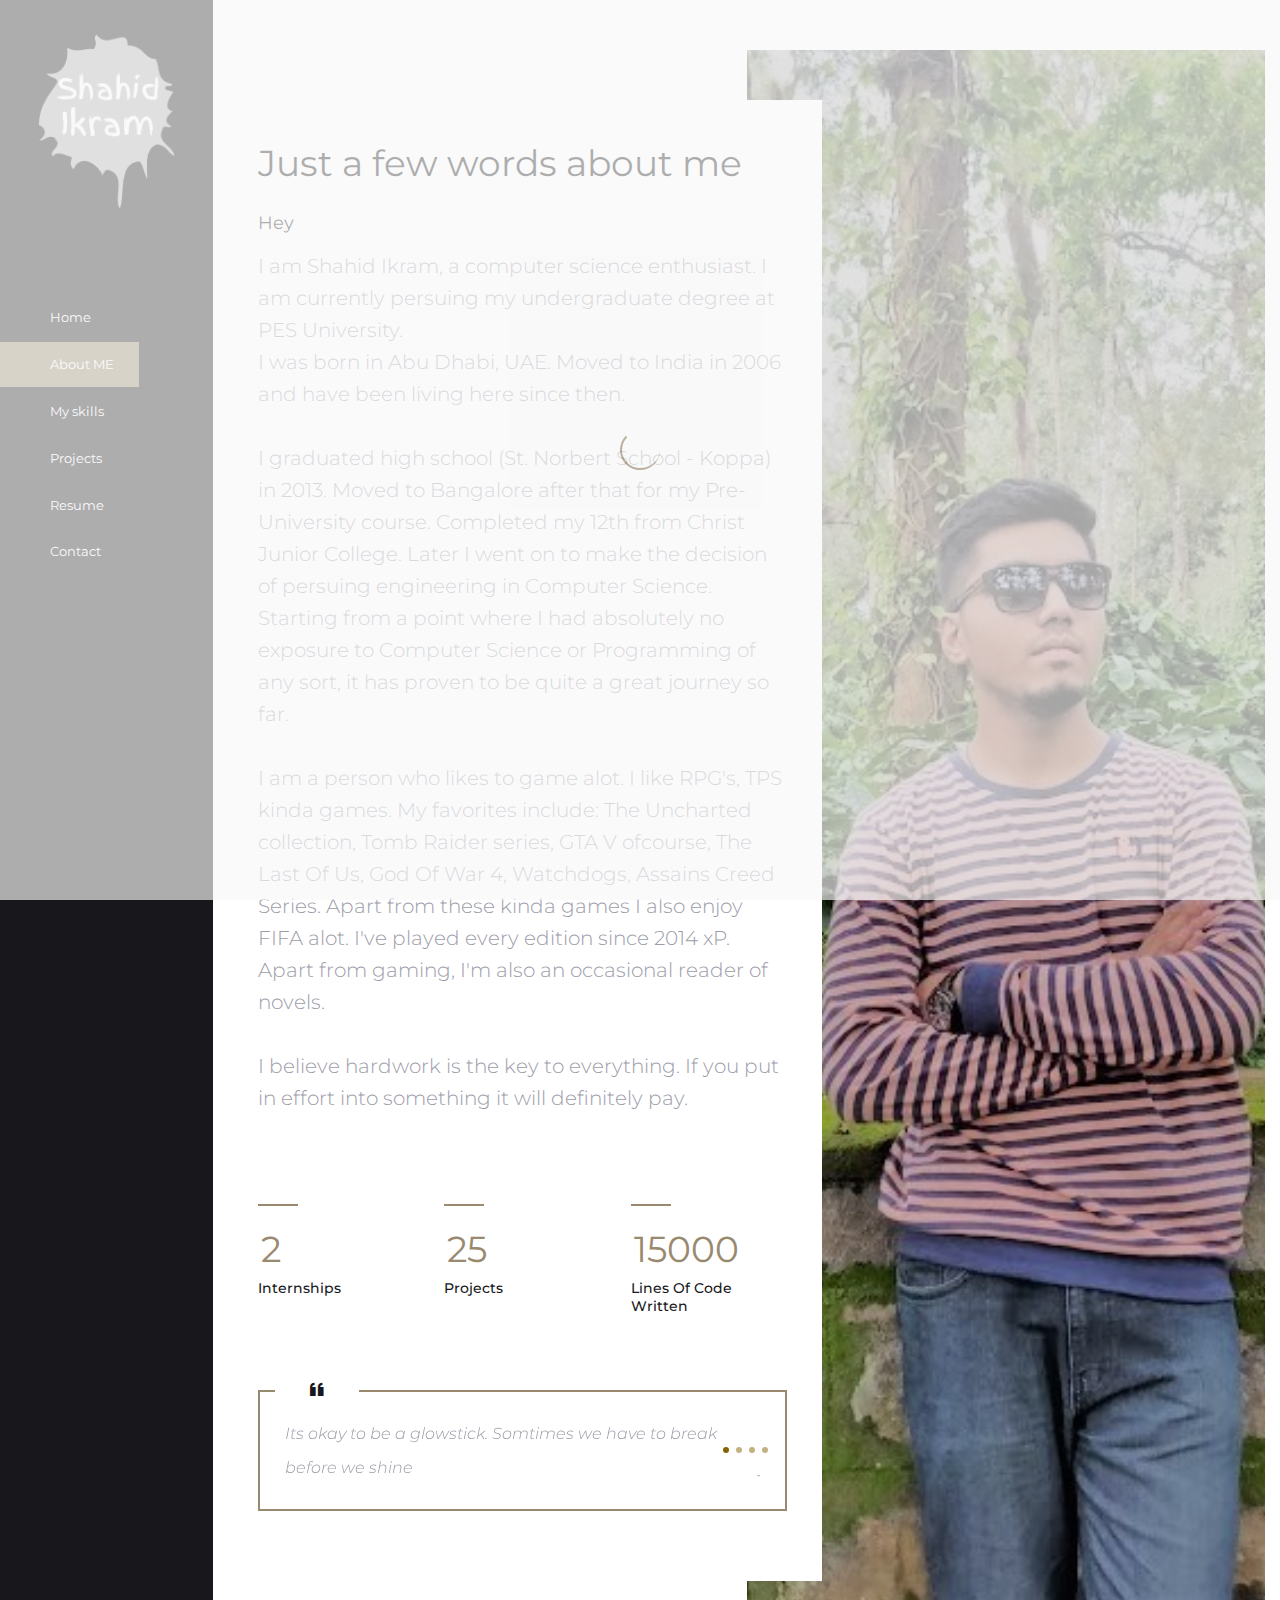
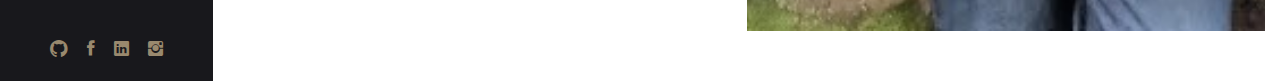
==== commit 0943efdc: "Update about.html" ====
--- a/about.html
+++ b/about.html
@@ -69,7 +69,7 @@
                     </li>
                     <li>
                         <a href="portfolio.html">
-                            Portfolio
+                            Projects
                         </a>
                     </li>
                     <li>
@@ -266,4 +266,4 @@
 <!-- Custom js -->
 <script src="assets/js/main.js"></script>
 </body>
-</html>+</html>
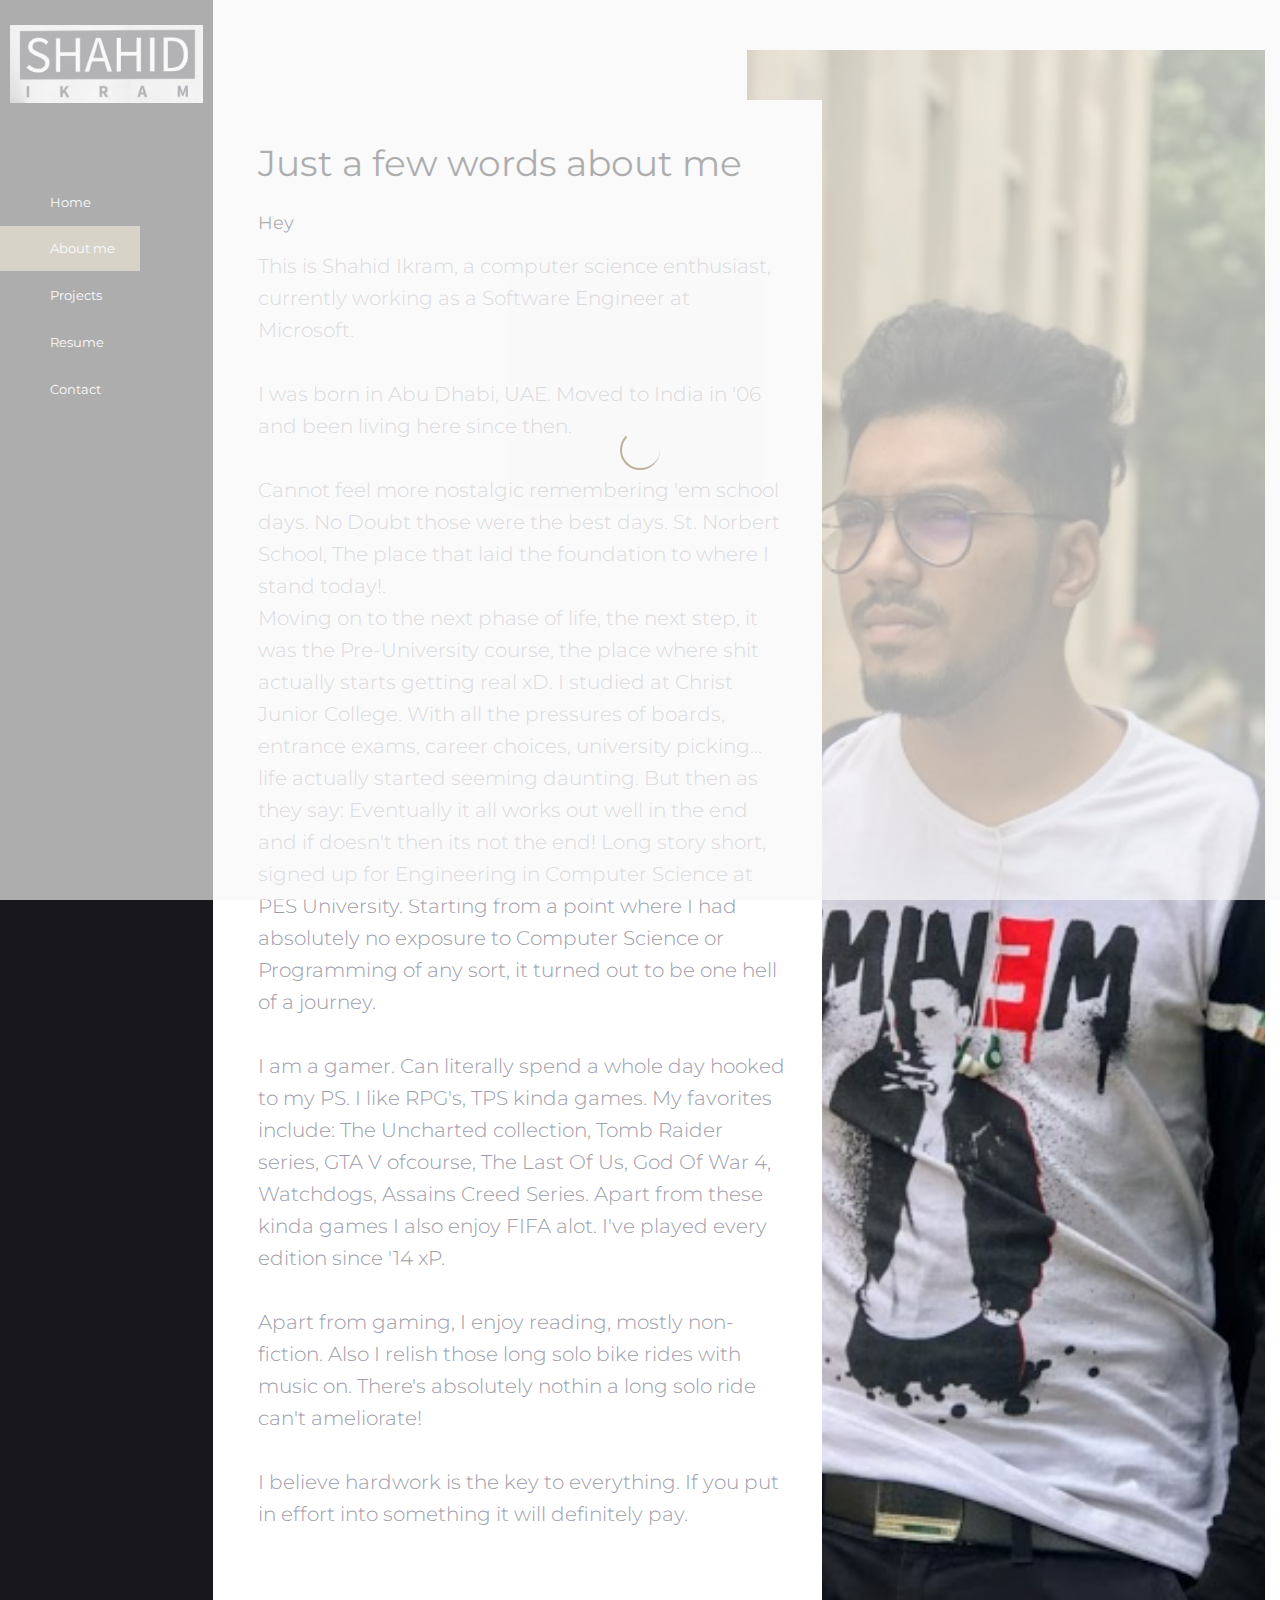
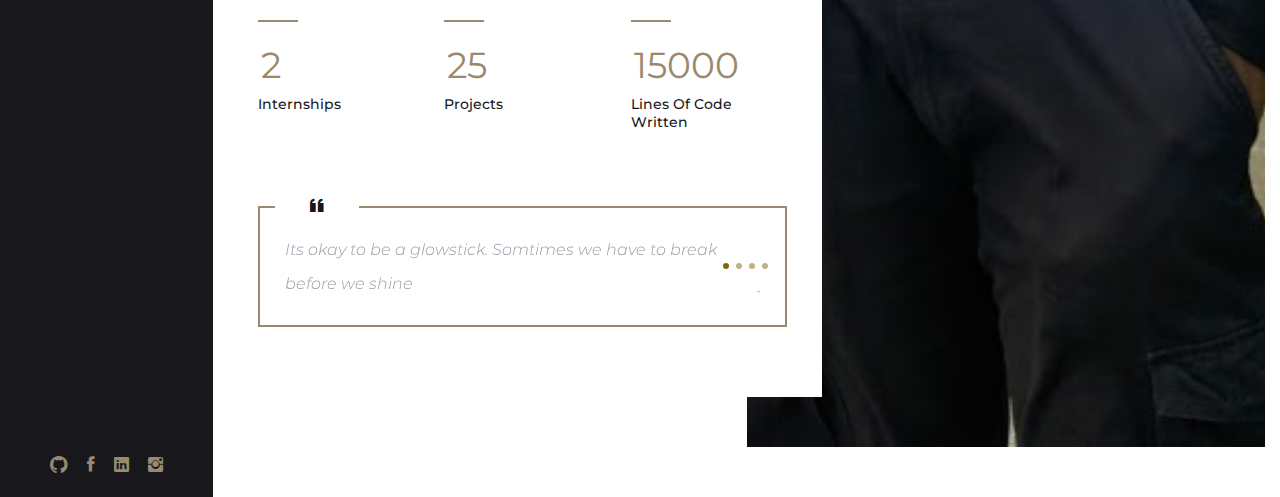
==== commit 8ca8da21: "updates" ====
--- a/about.html
+++ b/about.html
@@ -10,7 +10,7 @@
     <!-- ========== Title ========== -->
     <title>Shahid Ikram</title>
     <!-- ========== Favicon Ico ========== -->
-    <!--<link rel="icon" href="fav.ico">-->
+    <link rel="icon" href="assets/img/smiley.jpg" />
     <!-- ========== STYLESHEETS ========== -->
     <!-- Bootstrap CSS -->
     <link href="assets/css/bootstrap.min.css" rel="stylesheet">
@@ -44,7 +44,7 @@
             <!--logo -->
             <div class="logo_box">
                 <a href="#">
-                    <img src="assets/img/logo.png" alt="SI">
+                    <img src="assets/img/logo4.JPG" alt="SI">
                 </a>
             </div>
             <!--logo end-->
@@ -59,21 +59,21 @@
                     </li>
                     <li class="active">
                         <a href="about.html">
-                            About ME
-                        </a>
-                    </li>
-                    <li>
+                            About me
+                        </a>
+                    </li>
+                    <!-- <li>
                         <a href="services.html">
                             My skills
                         </a>
-                    </li>
+                    </li> -->
                     <li>
                         <a href="portfolio.html">
                             Projects
                         </a>
                     </li>
                     <li>
-                        <a href="https://drive.google.com/file/d/1z1bZYehOXMfWybAxzA38wKYSGhAapthY/view">
+                        <a href="https://drive.google.com/file/d/1UMmQ0mheigr1oUuG822pW0YSbJs399vD/view?usp=sharing">
                             Resume
                         </a>
                     </li>
@@ -140,12 +140,13 @@
                                         </h3>
                                         <p>
                                             <h4>Hey</h4>
-                                            I am Shahid Ikram, a computer science enthusiast. I am currently persuing my undergraduate degree at PES University. <br/>
-                                            I was born in Abu Dhabi, UAE. Moved to India in 2006 and have been living here since then.<br/><br/>
-                                            I graduated high school (St. Norbert School - Koppa) in 2013. Moved to Bangalore after that for my Pre-University course. Completed my 12th from Christ Junior College. Later I went on to make the decision of persuing engineering in Computer Science. Starting from a point where I had absolutely no exposure to Computer Science or Programming of any sort, it has proven to be quite a great journey so far. <br/><br/>
-                                            I am a person who likes to game alot. I like RPG's, TPS kinda games. My favorites include: The Uncharted collection, Tomb Raider series, GTA V ofcourse, The Last Of Us, God Of War 4, Watchdogs, Assains Creed Series.
-                                            Apart from these kinda games I also enjoy FIFA alot. I've played every edition since 2014 xP.<br/>
-                                            Apart from gaming, I'm also an occasional reader of novels.<br/>  
+                                            This is Shahid Ikram, a computer science enthusiast, currently working as a Software Engineer at Microsoft. <br/><br/>
+                                            I was born in Abu Dhabi, UAE. Moved to India in '06 and been living here since then.<br/><br/>
+                                            Cannot feel more nostalgic remembering 'em school days. No Doubt those were the best days. St. Norbert School, The place that laid the foundation to where I stand today!. 
+                                            <br/>Moving on to the next phase of life, the next step, it was the Pre-University course, the place where shit actually starts getting real xD. I studied at Christ Junior College. With all the pressures of boards, entrance exams, career choices, university picking... life actually started seeming daunting. But then as they say: Eventually it all works out well in the end and if doesn't then its not the end! Long story short, signed up for Engineering in Computer Science at PES University. Starting from a point where I had absolutely no exposure to Computer Science or Programming of any sort, it turned out to be one hell of a journey. <br/><br/>
+                                            I am a gamer. Can literally spend a whole day hooked to my PS. I like RPG's, TPS kinda games. My favorites include: The Uncharted collection, Tomb Raider series, GTA V ofcourse, The Last Of Us, God Of War 4, Watchdogs, Assains Creed Series.
+                                            Apart from these kinda games I also enjoy FIFA alot. I've played every edition since '14 xP.<br/><br/>
+                                            Apart from gaming, I enjoy reading, mostly non-fiction. Also I relish those long solo bike rides with music on. There's absolutely nothin a long solo ride can't ameliorate! <br/>  
                                             <br/>
                                             I believe hardwork is the key to everything. If you put in effort into something it will definitely pay. 
                                             <br/> 
